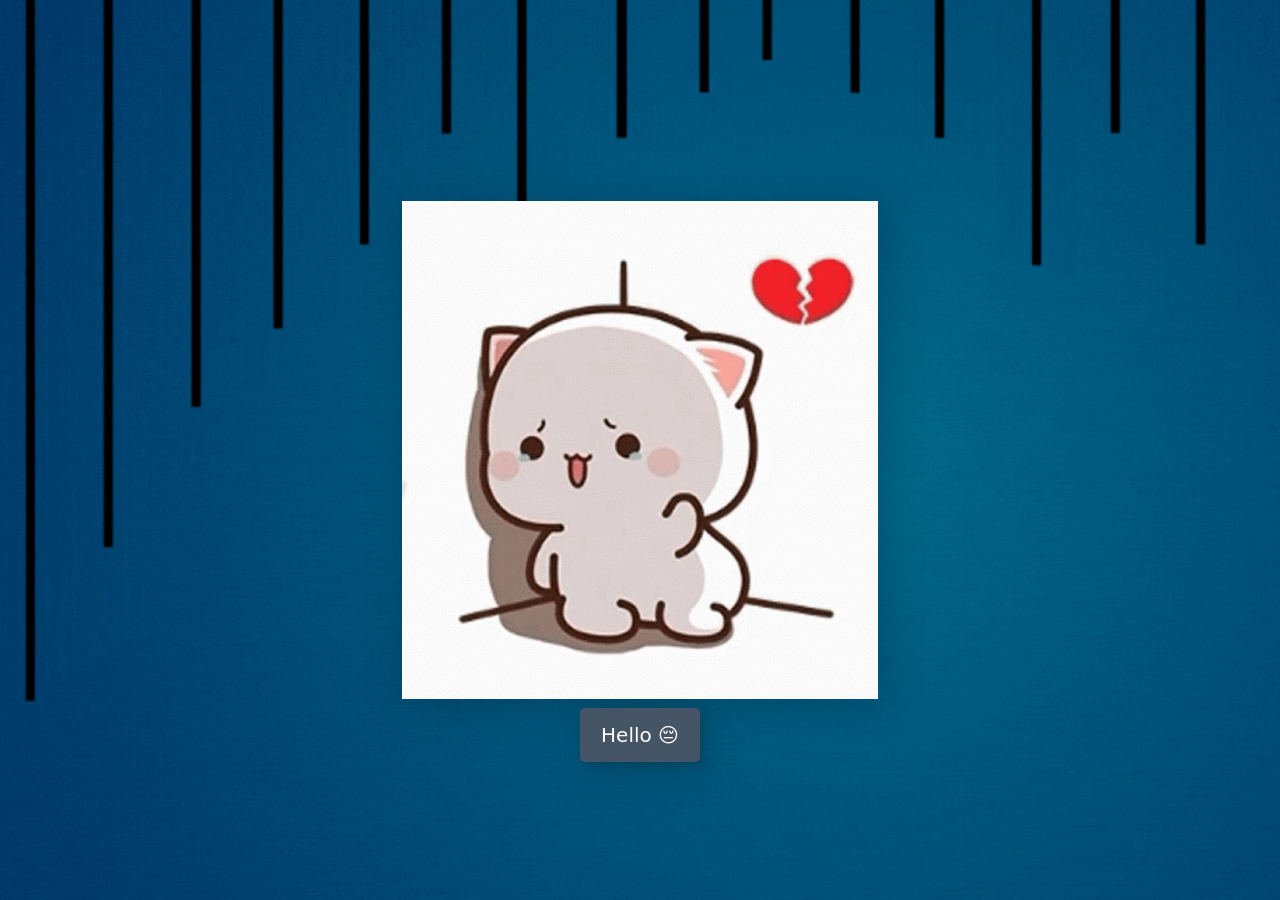
==== ask-her-out-main/index.html @ 9d4c155b "first commit" ====
<!DOCTYPE html>
<html lang="en">
<head>
    <meta charset="UTF-8">
    <meta name="viewport" content="width=device-width, initial-scale=1.0">
    <title>But.. I Love You</title>
    <link rel="icon" href="Pages/Assets/logo.png" type="image/x-icon">
    <link
      href="https://cdn.jsdelivr.net/npm/bootstrap@5.3.2/dist/css/bootstrap.min.css"
      rel="stylesheet"
      integrity="sha384-T3c6CoIi6uLrA9TneNEoa7RxnatzjcDSCmG1MXxSR1GAsXEV/Dwwykc2MPK8M2HN"
      crossorigin="anonymous"
    />
    <link rel="stylesheet" href="firstPage.css" />
    <link rel="stylesheet" href="style.css" />
</head>

<body>
    <div class="container">  
        <img id="image" src="Pages/Assets/sad.gif" >     
        <button type="button" class="btn btn-danger" id="hover" onclick = "myFunction()" onmouseover="ChangeImage('hi'); bg();" onmouseout="ResetImage(); resetBG();">
            <span>Hello &#128532;</span>
        </button>
    </div>

    <script src="firstPage.js"></script>  
</body> 
</html>
---- ask-her-out-main/firstPage.css ----
body{
    padding: 2rem;
    width: 100%;
    min-height: 100vh;
    display: flex;
    /* background-image: linear-gradient(to right bottom, #cffafe, #22d3ee); */
    /* background-image: linear-gradient(to right bottom, #016c8b, #003769); */
    background-image: url('Pages/Assets/bg.gif'); 
    background-size: cover;
}

body.hovered {
    /* background-image: linear-gradient(to left bottom, #fea0ff, #dac9fe); */
    background-image: url('Pages/Assets/wall6.gif');
    background-position: 0%;
    background-size: auto;
}

.container{
    display: flex;
    justify-content: center;
    align-items: center;
    width: 100%;
    max-width: 600px;
    margin-inline: auto;
    filter: drop-shadow(5px 5px 20px rgba(0, 0, 0, 0.2));
}

.btn{
    position: absolute;
    top: calc(100% - 10rem);
    min-width: 120px;
    padding: 0.75rem 1rem;
    font-size: 1.25rem;
    outline: none;
    border: none;
    background-color: #455566;
    border-radius: 5px;
    box-shadow: 5px 5px 10px rgba(0, 0, 0, 0.1);
    cursor: pointer;
    transition: 0.3s;
    color: #fff;
}


.btn:hover span {
    display:none
}
  
.btn:hover:before {
    content:"Hiiiii Cutieee \1F49E ";
}

.watermark {
    opacity: 0.5;
    color: rgb(238, 203, 203);
    position: fixed;
    top: 95%;
    left: 47%;
}

a{
    text-decoration: none;
    color: rgb(238, 203, 203);
}
---- ask-her-out-main/style.css ----
*{
    margin: 0;
    padding: 0;
    box-sizing: border-box;
}
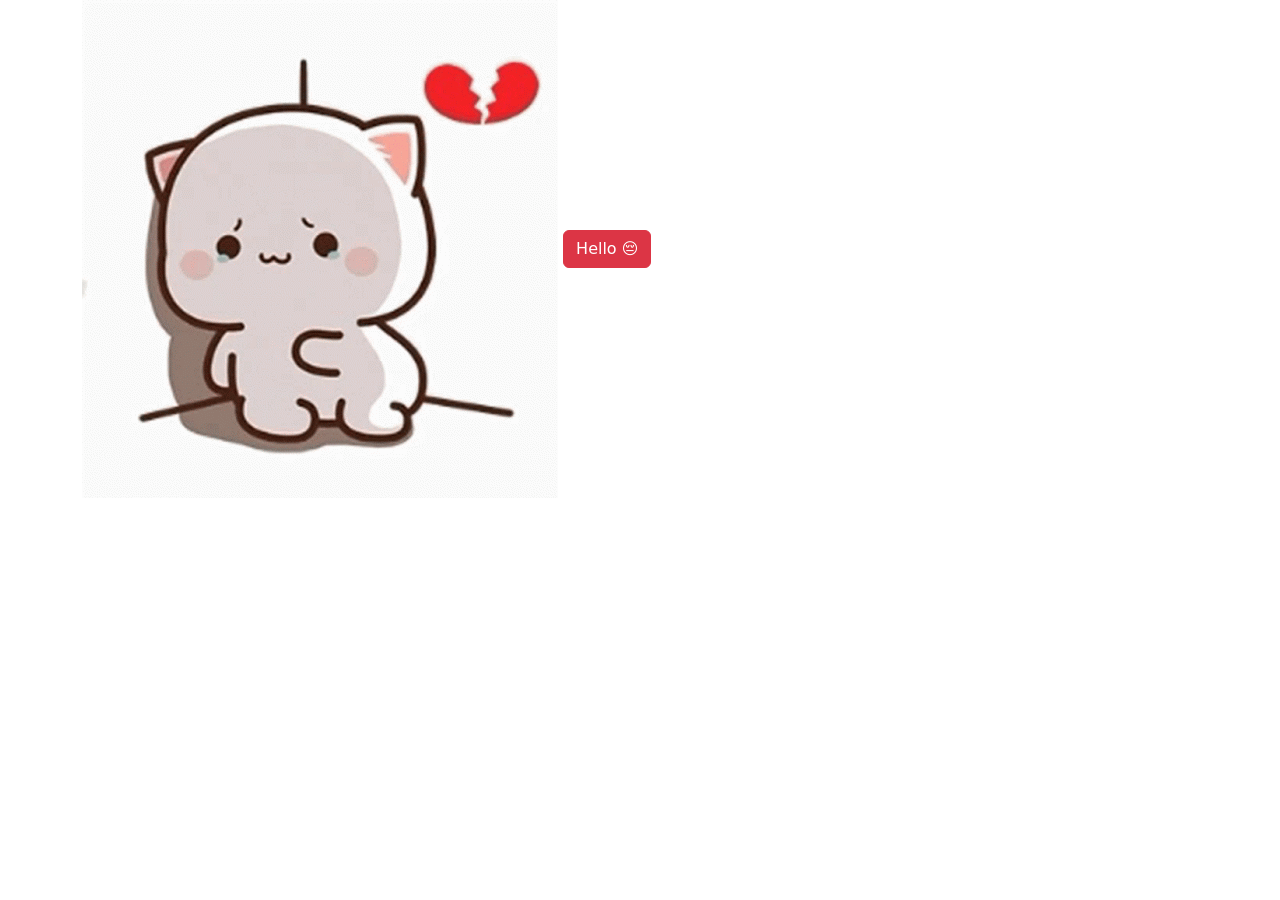
==== commit b0c7a3ba: "indexscript" ====
--- a/ask-her-out-main/index.html
+++ b/ask-her-out-main/index.html
@@ -11,8 +11,9 @@
       integrity="sha384-T3c6CoIi6uLrA9TneNEoa7RxnatzjcDSCmG1MXxSR1GAsXEV/Dwwykc2MPK8M2HN"
       crossorigin="anonymous"
     />
-    <link rel="stylesheet" href="firstPage.css" />
-    <link rel="stylesheet" href="style.css" />
+    <link rel="stylesheet" href="style.css">
+    <script src="firstPage.js"></script>
+
 </head>
 
 <body>
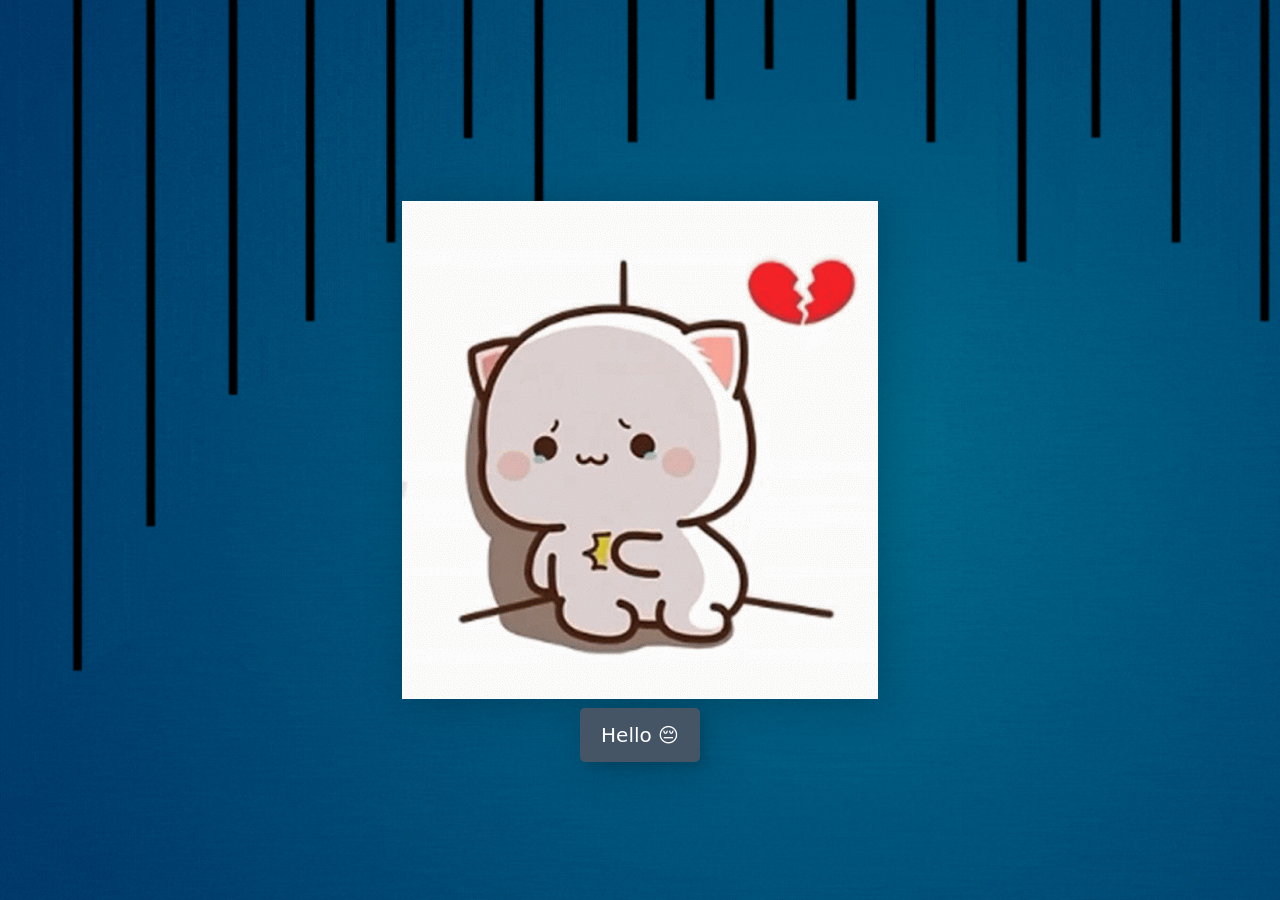
==== commit 3ed693b2: "reversed" ====
--- a/ask-her-out-main/index.html
+++ b/ask-her-out-main/index.html
@@ -11,9 +11,8 @@
       integrity="sha384-T3c6CoIi6uLrA9TneNEoa7RxnatzjcDSCmG1MXxSR1GAsXEV/Dwwykc2MPK8M2HN"
       crossorigin="anonymous"
     />
-    <link rel="stylesheet" href="style.css">
-    <script src="firstPage.js"></script>
-
+    <link rel="stylesheet" href="firstPage.css" />
+    <link rel="stylesheet" href="style.css" />
 </head>
 
 <body>
--- a/ask-her-out-main/firstPage.css
+++ b/ask-her-out-main/firstPage.css
@@ -0,0 +1,65 @@
+body{
+    padding: 2rem;
+    width: 100%;
+    min-height: 100vh;
+    display: flex;
+    /* background-image: linear-gradient(to right bottom, #cffafe, #22d3ee); */
+    /* background-image: linear-gradient(to right bottom, #016c8b, #003769); */
+    background-image: url('Pages/Assets/bg.gif'); 
+    background-size: cover;
+}
+
+body.hovered {
+    /* background-image: linear-gradient(to left bottom, #fea0ff, #dac9fe); */
+    background-image: url('Pages/Assets/wall6.gif');
+    background-position: 0%;
+    background-size: auto;
+}
+
+.container{
+    display: flex;
+    justify-content: center;
+    align-items: center;
+    width: 100%;
+    max-width: 600px;
+    margin-inline: auto;
+    filter: drop-shadow(5px 5px 20px rgba(0, 0, 0, 0.2));
+}
+
+.btn{
+    position: absolute;
+    top: calc(100% - 10rem);
+    min-width: 120px;
+    padding: 0.75rem 1rem;
+    font-size: 1.25rem;
+    outline: none;
+    border: none;
+    background-color: #455566;
+    border-radius: 5px;
+    box-shadow: 5px 5px 10px rgba(0, 0, 0, 0.1);
+    cursor: pointer;
+    transition: 0.3s;
+    color: #fff;
+}
+
+
+.btn:hover span {
+    display:none
+}
+  
+.btn:hover:before {
+    content:"Hiiiii Cutieee \1F49E ";
+}
+
+.watermark {
+    opacity: 0.5;
+    color: rgb(238, 203, 203);
+    position: fixed;
+    top: 95%;
+    left: 47%;
+}
+
+a{
+    text-decoration: none;
+    color: rgb(238, 203, 203);
+}
